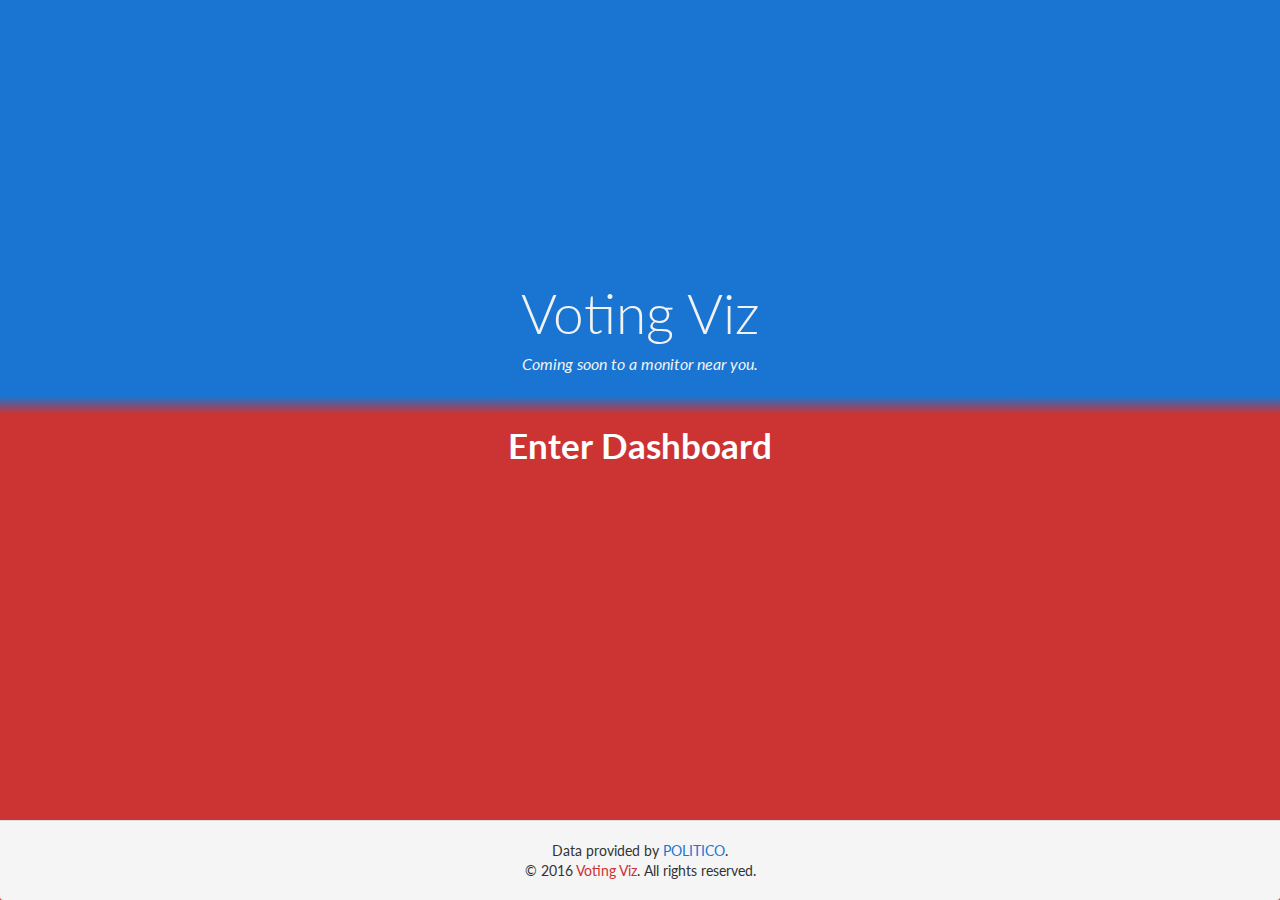
==== index.html @ ffe6a316 "Merge branch 'Tooltip' of https://github.gatech.edu/bware8/voting-viz into Tooltip" ====
<!DOCTYPE html>
<html lang="en">
	<head>
		<title>Voting Viz</title>
		<meta charset="utf-8">
		<meta http-equiv="X-UA-Compatible" content="IE=edge">
		<meta name="viewport" content="width=device-width, initial-scale=1">
		<meta name="keywords" content="2016 Election, Donald Trump, Bernie Sanders, Hillary Clinton, Marco Rubio, Ted Cruz, John Kasich, Republicans, Democrats, United States Presidential Election, 2016 election, donald trump, bernie sanders, hillary clinton, marco rubio, ted cruz, john kasich, republicans, democrats, united states presidential election, us election">
		<meta name="description" content="#Voting Viz is a visualization tool for the 2016 presidential election.">
		<meta name="author" content="Brad Ware, Spencer Powell, McKenzie Elliott, Joel Anderson">

		<!-- Google Font -->
		<link href='https://fonts.googleapis.com/css?family=Lato:400,400italic,700,300' rel='stylesheet' type='text/css'>

		<!-- CSS -->
		<link href="bower_components/bootstrap/dist/css/bootstrap.min.css" rel="stylesheet">
		<link href="styles/index.css" rel="stylesheet">
		<!-- <link href="styles/mobile.css" rel="stylesheet"> -->

		<!-- JS -->
	    <script src="bower_components/jquery/dist/jquery.min.js"></script>
	    <script src="bower_components/bootstrap/dist/js/bootstrap.min.js"></script>
	    <script src="js/loader.js"></script>
	    <script>
	    	$(document).ready(function() {
	    		resizeContentHeight();
		    	$(window).on('resize', resizeContentHeight);

			  	function resizeContentHeight() { 
			  		var windowHeight = $(window).height();
			  		$('.content').height(calcContentHeight(windowHeight));
			  	}

			  	function calcContentHeight(height) {
			  		if (height <= 350) { return height; }
				    else if (height <= 600) { return 365; } // iPhone5
				    else if (height <= 700) { return 375; } // iPhone6
				    else if (height <= 775) { return 385; } // iPhone6+ & Nexus 6P
				    else if (height <= 775) { return 385; } // iPhone6+
				    else if (height <= 1025) { return 405; } // iPad
				    else if (height <= 1200) { return 425; } // normal browser
				    else return 430; // large browser
			  	}
			});
	    </script>
	    <!-- END OF HEADER -->
    </head>
	<body class="container-fluid">
	    <main class="content text-center">
	    	<div class="section">
	    		<h1>Voting Viz</h1>
	    		<i>Coming soon to a monitor near you.</i>
	    	</div>
	    	<div class="section">
    			<h2><a href="dashboard.html">Enter Dashboard</a></h2>
    		</div>
	    </main>
	    <!-- Footer Inserted -->
	    <footer class="row panel-footer text-center"></footer>
	    <!-- End of Footer -->
	</body>
</html>
---- styles/index.css ----
html {
  position: relative;
  min-height: 100%;
}
body {
  font-family: 'Lato', sans-serif;
  background-image: linear-gradient(to bottom, #1975D1, #1975D1 44%, #CC3333 46%, #CC3333);
  background-size: cover;
  background-repeat: no-repeat;
  color: #F2F2F2;
  /* Margin bottom by footer height */
  margin-bottom: 80px;
}
a, a:hover {
 color: #FFFFFF;
}
h1 {
  font-size: 55px;
  font-weight: 300;
}
i { 
  font-size: 16px;
  font-weight: 400;
}
h2 { 
  font-size: 35px;
  font-weight: 700;
}
.content {
  padding-top: 10px;
  padding-bottom: 10px;

  width: 300px;
  height: 425px;

  position: absolute;
  top: 0;
  bottom: 0;
  left: 0;
  right: 0;
  
  margin: auto;
}
.section {
  padding: 15px;
} 

/*
 footer styling
*/
.panel-footer {
  position: absolute;
  bottom: 0px;
  width: 100%;
  height: 80px;
  color: #333333;
}
.copyright {
  margin: 10px 0px;
}
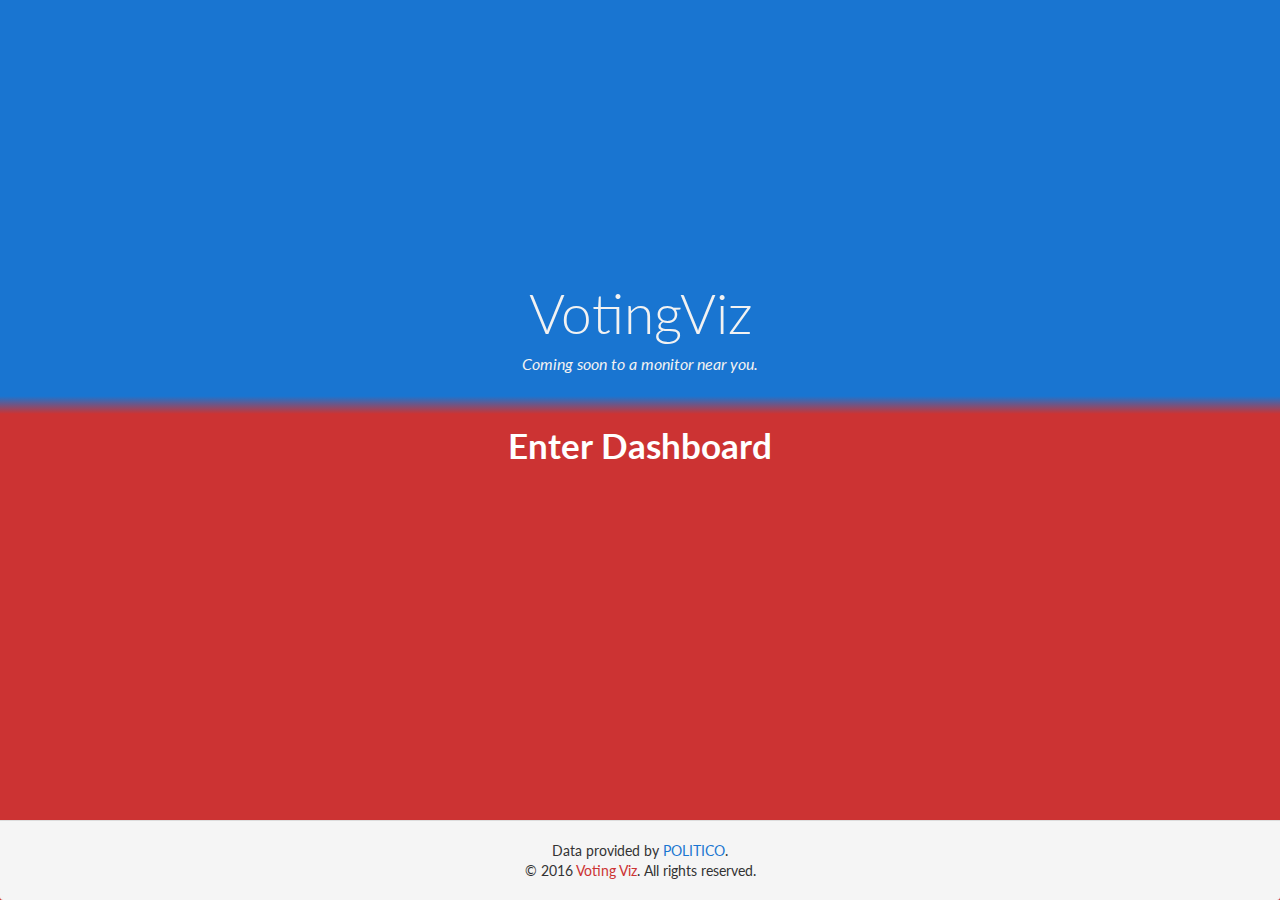
==== commit bc4c8a1a: "updated the title with no space" ====
--- a/index.html
+++ b/index.html
@@ -1,7 +1,7 @@
 <!DOCTYPE html>
 <html lang="en">
 	<head>
-		<title>Voting Viz</title>
+		<title>VotingViz</title>
 		<meta charset="utf-8">
 		<meta http-equiv="X-UA-Compatible" content="IE=edge">
 		<meta name="viewport" content="width=device-width, initial-scale=1">
@@ -48,11 +48,11 @@
 	<body class="container-fluid">
 	    <main class="content text-center">
 	    	<div class="section">
-	    		<h1>Voting Viz</h1>
+	    		<h1>VotingViz</h1>
 	    		<i>Coming soon to a monitor near you.</i>
 	    	</div>
 	    	<div class="section">
-    			<h2><a href="dashboard.html">Enter Dashboard</a></h2>
+    			<h2><a href="dashboard">Enter Dashboard</a></h2>
     		</div>
 	    </main>
 	    <!-- Footer Inserted -->
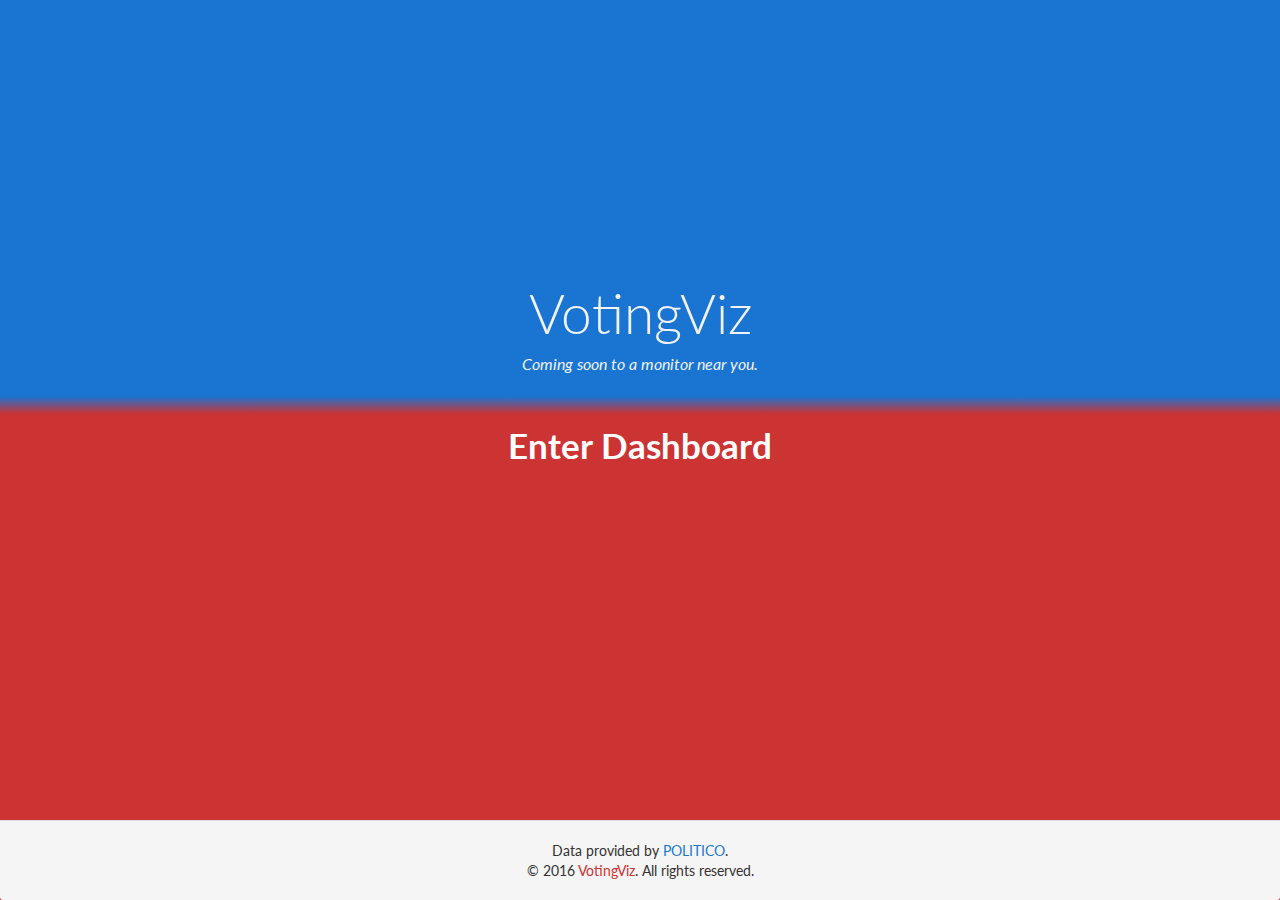
==== commit fb04c42e: "still a bug with delegates bar chart" ====
--- a/index.html
+++ b/index.html
@@ -10,12 +10,11 @@
 		<meta name="author" content="Brad Ware, Spencer Powell, McKenzie Elliott, Joel Anderson">
 
 		<!-- Google Font -->
-		<link href='https://fonts.googleapis.com/css?family=Lato:400,400italic,700,300' rel='stylesheet' type='text/css'>
+		<link href="https://fonts.googleapis.com/css?family=Lato:400,400italic,700,300" rel="stylesheet" type="text/css">
 
 		<!-- CSS -->
 		<link href="bower_components/bootstrap/dist/css/bootstrap.min.css" rel="stylesheet">
 		<link href="styles/index.css" rel="stylesheet">
-		<!-- <link href="styles/mobile.css" rel="stylesheet"> -->
 
 		<!-- JS -->
 	    <script src="bower_components/jquery/dist/jquery.min.js"></script>
--- a/styles/index.css
+++ b/styles/index.css
@@ -43,7 +43,10 @@
 }
 .section {
   padding: 15px;
-} 
+}
+
+.democrat, .democrat:hover { color: #1975D1; }
+.republican, .republican:hover { color: #CC3333; }
 
 /*
  footer styling
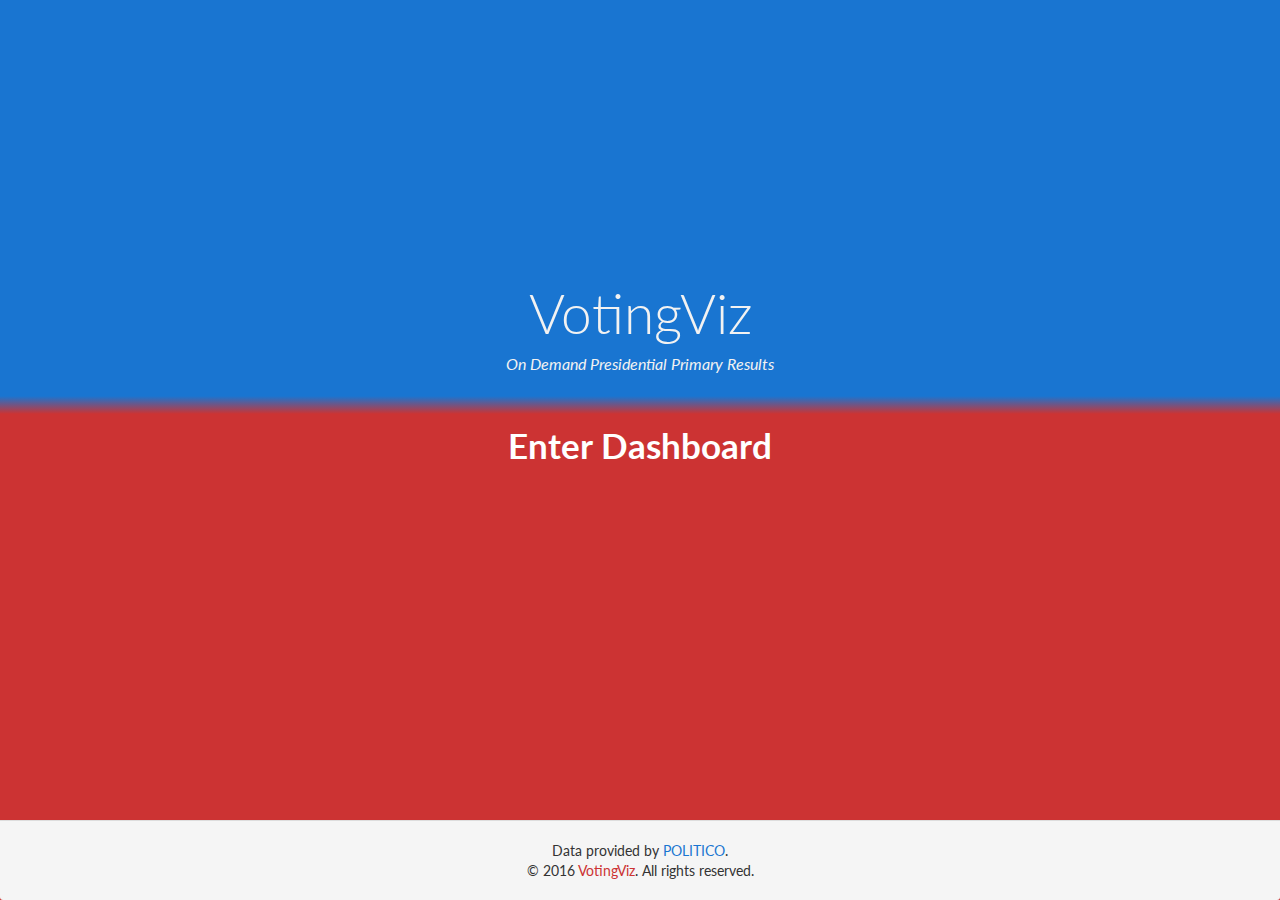
==== commit 1deea438: "finished" ====
--- a/index.html
+++ b/index.html
@@ -1,61 +1,40 @@
 <!DOCTYPE html>
 <html lang="en">
-	<head>
-		<title>VotingViz</title>
-		<meta charset="utf-8">
-		<meta http-equiv="X-UA-Compatible" content="IE=edge">
-		<meta name="viewport" content="width=device-width, initial-scale=1">
-		<meta name="keywords" content="2016 Election, Donald Trump, Bernie Sanders, Hillary Clinton, Marco Rubio, Ted Cruz, John Kasich, Republicans, Democrats, United States Presidential Election, 2016 election, donald trump, bernie sanders, hillary clinton, marco rubio, ted cruz, john kasich, republicans, democrats, united states presidential election, us election">
-		<meta name="description" content="#Voting Viz is a visualization tool for the 2016 presidential election.">
-		<meta name="author" content="Brad Ware, Spencer Powell, McKenzie Elliott, Joel Anderson">
+  <head>
+    <title>VotingViz</title>
+    <meta charset="utf-8">
+    <meta http-equiv="X-UA-Compatible" content="IE=edge">
+    <meta name="viewport" content="width=device-width, initial-scale=1">
+    <meta name="keywords" content="2016 Election, Donald Trump, Bernie Sanders, Hillary Clinton, Marco Rubio, Ted Cruz, John Kasich, Republicans, Democrats, United States Presidential Election, 2016 election, donald trump, bernie sanders, hillary clinton, marco rubio, ted cruz, john kasich, republicans, democrats, united states presidential election, us election">
+    <meta name="description" content="#Voting Viz is a visualization tool for the 2016 presidential election.">
+    <meta name="author" content="Brad Ware, Spencer Powell, McKenzie Elliott, Joel Anderson">
 
-		<!-- Google Font -->
-		<link href="https://fonts.googleapis.com/css?family=Lato:400,400italic,700,300" rel="stylesheet" type="text/css">
+    <!-- Google Font -->
+    <link href="https://fonts.googleapis.com/css?family=Lato:400,400italic,700,300" rel="stylesheet" type="text/css">
 
-		<!-- CSS -->
-		<link href="bower_components/bootstrap/dist/css/bootstrap.min.css" rel="stylesheet">
-		<link href="styles/index.css" rel="stylesheet">
+    <!-- CSS -->
+    <link href="bower_components/bootstrap/dist/css/bootstrap.min.css" rel="stylesheet">
+    <link href="styles/index.css" rel="stylesheet">
+    <link href="styles/footer.css" rel="stylesheet">
 
-		<!-- JS -->
-	    <script src="bower_components/jquery/dist/jquery.min.js"></script>
-	    <script src="bower_components/bootstrap/dist/js/bootstrap.min.js"></script>
-	    <script src="js/loader.js"></script>
-	    <script>
-	    	$(document).ready(function() {
-	    		resizeContentHeight();
-		    	$(window).on('resize', resizeContentHeight);
-
-			  	function resizeContentHeight() { 
-			  		var windowHeight = $(window).height();
-			  		$('.content').height(calcContentHeight(windowHeight));
-			  	}
-
-			  	function calcContentHeight(height) {
-			  		if (height <= 350) { return height; }
-				    else if (height <= 600) { return 365; } // iPhone5
-				    else if (height <= 700) { return 375; } // iPhone6
-				    else if (height <= 775) { return 385; } // iPhone6+ & Nexus 6P
-				    else if (height <= 775) { return 385; } // iPhone6+
-				    else if (height <= 1025) { return 405; } // iPad
-				    else if (height <= 1200) { return 425; } // normal browser
-				    else return 430; // large browser
-			  	}
-			});
-	    </script>
-	    <!-- END OF HEADER -->
-    </head>
-	<body class="container-fluid">
-	    <main class="content text-center">
-	    	<div class="section">
-	    		<h1>VotingViz</h1>
-	    		<i>Coming soon to a monitor near you.</i>
-	    	</div>
-	    	<div class="section">
-    			<h2><a href="dashboard">Enter Dashboard</a></h2>
-    		</div>
-	    </main>
-	    <!-- Footer Inserted -->
-	    <footer class="row panel-footer text-center"></footer>
-	    <!-- End of Footer -->
-	</body>
+    <!-- JS -->
+    <script src="bower_components/jquery/dist/jquery.min.js"></script>
+    <script src="bower_components/bootstrap/dist/js/bootstrap.min.js"></script>
+    <script src="js/index.js"></script>
+    <!-- END OF HEADER -->
+  </head>
+  <body class="container-fluid">
+    <main class="content text-center">
+      <div class="section">
+        <h1>VotingViz</h1>
+        <i>On Demand Presidential Primary Results</i>
+      </div>
+      <div class="section">
+        <h2><a href="dashboard">Enter Dashboard</a></h2>
+      </div>
+    </main>
+    <!-- Footer Inserted -->
+    <footer class="row panel-footer text-center"></footer>
+    <!-- End of Footer -->
+  </body>
 </html>--- a/styles/index.css
+++ b/styles/index.css
@@ -34,30 +34,13 @@
   height: 425px;
 
   position: absolute;
-  top: 0;
-  bottom: 0;
-  left: 0;
-  right: 0;
+  top: 0px;
+  bottom: 0px;
+  left: 0px;
+  right: 0px;
   
   margin: auto;
 }
 .section {
   padding: 15px;
-}
-
-.democrat, .democrat:hover { color: #1975D1; }
-.republican, .republican:hover { color: #CC3333; }
-
-/*
- footer styling
-*/
-.panel-footer {
-  position: absolute;
-  bottom: 0px;
-  width: 100%;
-  height: 80px;
-  color: #333333;
-}
-.copyright {
-  margin: 10px 0px;
 }--- a/styles/footer.css
+++ b/styles/footer.css
@@ -0,0 +1,13 @@
+.democrat, .democrat:hover { color: #1975D1; }
+.republican, .republican:hover { color: #CC3333; }
+
+.panel-footer {
+  position: absolute;
+  bottom: 0px;
+  width: 100%;
+  height: 80px;
+  color: #333333;
+}
+.copyright {
+  margin: 10px 0;
+}